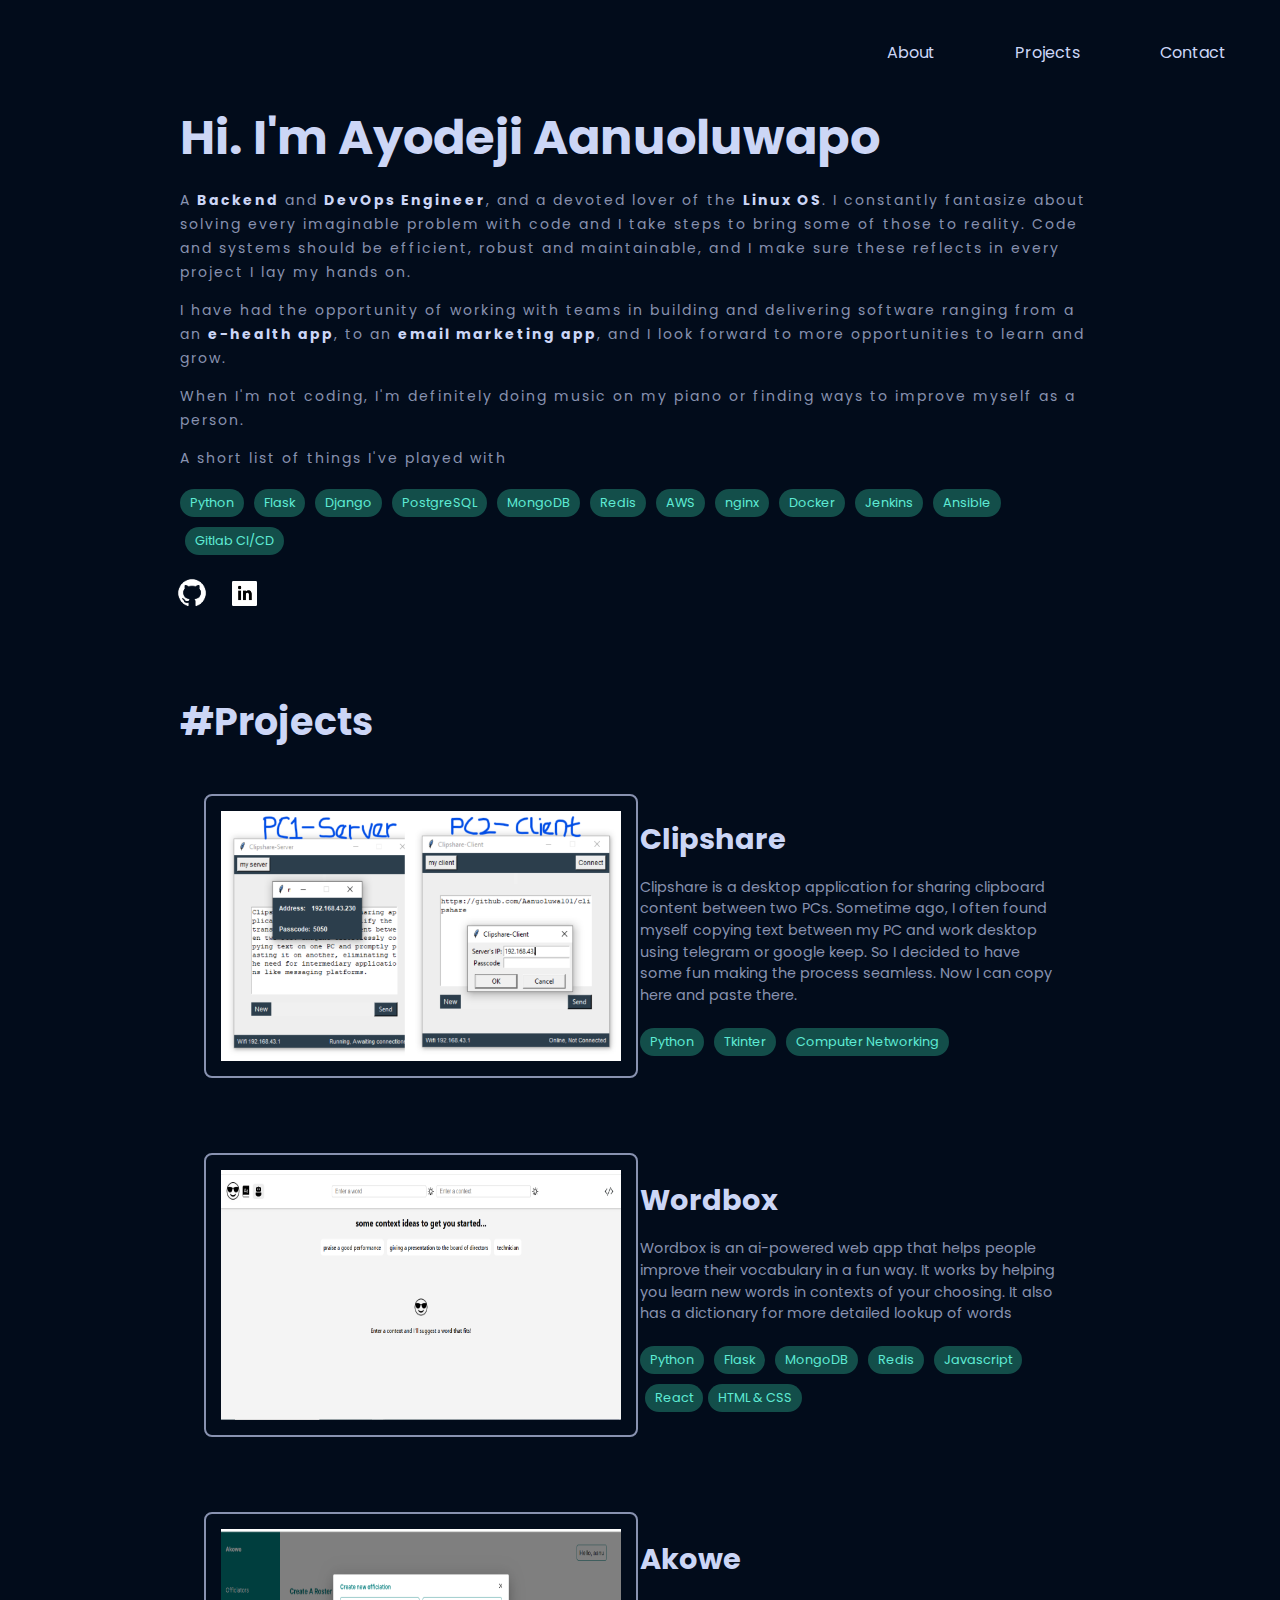
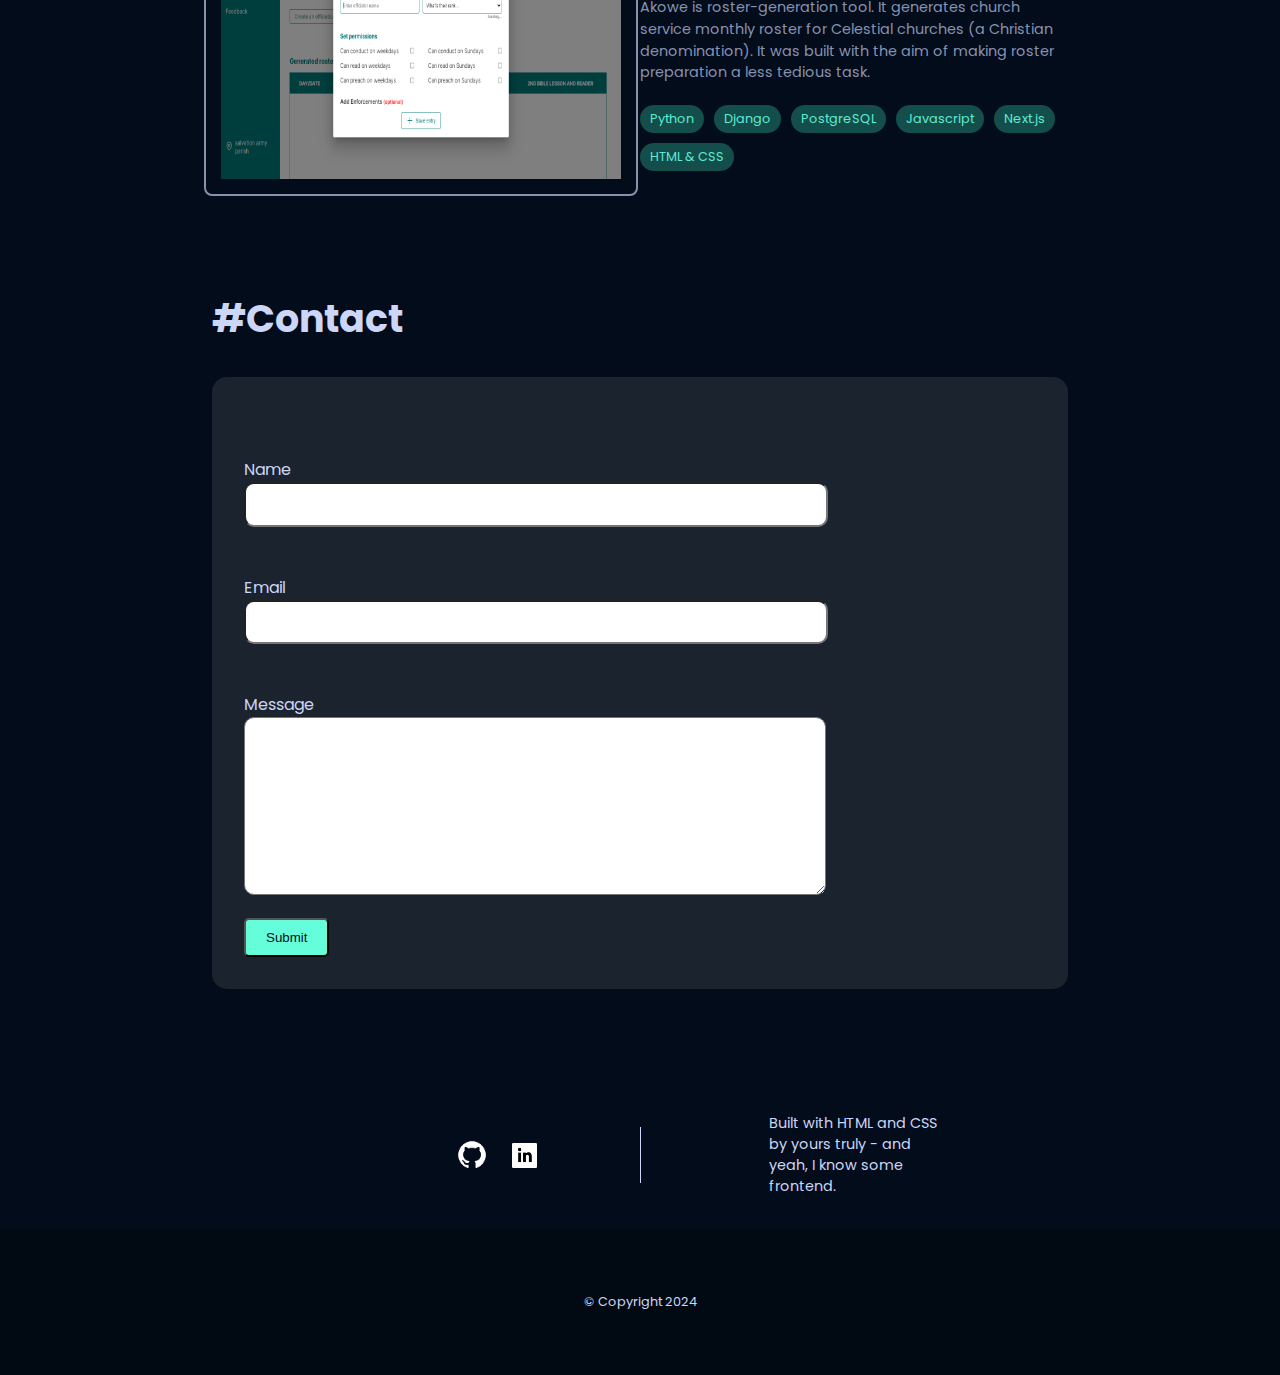
==== index.html @ 5d853a6b "site" ====
<!DOCTYPE html>
<html lang="en">
<head>
    <meta charset="UTF-8">
    <meta name="viewport" content="width=device-width, initial-scale=1.0">
    <title>Portfolio</title>
    <link rel="stylesheet" href="index.css">
    <link href="https://fonts.googleapis.com/css2?family=Poppins:wght@400;700&display=swap" rel="stylesheet">
</head>
<body>
    <header>
        
        <nav>
            <ul>
                <li><a href="#hero">About</a></li>
                <li><a href="#projects">Projects</a></li>
                <li><a href="#contact">Contact</a></li>
            </ul>
        </nav>
    </header>
    <section id="hero">
        <h1>Hi. I'm Ayodeji Aanuoluwapo</h1>
        <p>A <span class="emphasis" >Backend</span> and <span class="emphasis">DevOps Engineer</span>, and a devoted lover
            of the <span class="emphasis">Linux OS</span>. 
            I constantly fantasize about solving every imaginable problem with code and I take
            steps to bring some of those to reality. Code and systems should be efficient, robust and maintainable, and 
            I make sure these reflects in every project I lay my hands on. 
            </p>
            <p>I have had the opportunity 
                of working with teams in building and delivering software ranging from a an <a href="http://medcarefind.com/" class="emphasis">e-health app</a>,
                to an <a href="https://www.postabox.co/" class="emphasis">email marketing app</a>, and I look 
                forward to more opportunities to learn and grow. 
            </p>
            <p>
                When I'm not coding, I'm definitely doing music on my piano or finding ways to improve myself as a person.
            </p>
            <p>A short list of things I've played with</p>
            <div class="tech-stack">
                <span class="first-tech">Python</span>
                <span>Flask</span>
                <span>Django</span>
                <span>PostgreSQL</span>
                <span>MongoDB</span>
                <span>Redis</span>
                <span>AWS</span>
                <span>nginx</span>
                <span>Docker</span>
                <span>Jenkins</span>
                <span>Ansible</span>
                <span>Gitlab CI/CD</span>
            </div>

        <div id="social-media">
            <a href="https://github.com/Aanuoluwa101/"><img src="github-logo.png" alt="github" class="social-media-logo github"></a>
            <a href="https://www.linkedin.com/in/aanuoluwapo-ayodeji-995904261/"><img src="linkedin-logo.png" alt="linkedin" class="social-media-logo"></a>
        </div>
    </section>
    <section id="projects">
        <h2>#Projects</h2>
        <div class="project-list">
            <a href="https://github.com/Aanuoluwa101/clipshare" class="project-link">
                <div class="project">
                    <div class="project-image">
                        <div class="project-image">
                            <img src="clipshare.png" alt="clipshare">
                        </div>
                    </div>
                    <div class="project-details">
                        <h3 class="project-title">Clipshare</h3>
                        <p class="project-description">Clipshare is a desktop application for sharing clipboard content between two PCs.      
                                                    Sometime ago, I often found myself copying text between my PC and work desktop using telegram or google keep.
                                                    So I decided to have some fun making the process seamless. 
                                                    Now I can copy here and paste there. 
                                                    </p>
                        <div class="tech-stack">
                            <span class="first-tech">Python</span>
                            <span>Tkinter</span>
                            <span>Computer Networking</span>
                        </div>
                    </div>
                </div>    
            </a>
            
            <a href="https://soundsophisticated.vercel.app/" class="project-link">
                <div class="project">
                    <div class="project-image">
                        <div class="project-image">
                            <img src="soundsophisticated.png" alt="soundsophisticated">
                        </div>
                    </div>
                    <div class="project-details">
                        <h3 class="project-title">Wordbox</h3>
                        <p class="project-description">Wordbox is an ai-powered web app that helps
                            people improve their vocabulary in a fun way. It works by helping
                            you learn new words in contexts of your choosing. It also has 
                            a dictionary for more detailed lookup of words
                        </p>
                        <div class="tech-stack">
                            <span class="first-tech">Python</span>
                            <span>Flask</span>
                            <span>MongoDB</span>
                            <span>Redis</span>
                            <span>Javascript</span>
                            <span>React</span>
                            <span id="html-and-css">HTML & CSS</span>
                        </div>
                    </div>
                </div>
            </a>
            <a href="https://akowe.netlify.app/" class="project-link">
                <div class="project">
                    <div class="project-image">
                        <div class="project-image">
                            <img src="akowe.png" alt="soundsophisticated">
                        </div>
                    </div>
                    <div class="project-details">
                        <h3 class="project-title">Akowe</h3>
                        <p class="project-description">Akowe is roster-generation tool. 
                            It generates church service monthly roster for Celestial 
                            churches (a Christian denomination). It was built with the 
                            aim of making roster preparation a less tedious task. 
                        </p>
                        <div class="tech-stack">
                            <span class="first-tech">Python</span>
                            <span>Django</span>
                            <span>PostgreSQL</span>
                            <span>Javascript</span>
                            <span>Next.js</span>
                            <span id="html-and-css">HTML & CSS</span>
                        </div>
                    </div>
            </div>
            </a>
        </div>
    </section>

    <section id="contact">
        <div class="container">
            <h2>#Contact</h2>
            <form action="https://formspree.io/f/xoqgglew" method="post">
                <div class="form-group">
                    <p>Name</p>
                    <input type="text" id="name" name="name" required>
                </div>
                <div class="form-group">
                    <p>Email</p>
                    <input type="email" id="email" name="email" required>
                </div>
                <div class="form-group">
                    <p>Message</p>
                    <textarea id="message" name="message" rows="10" required ></textarea>
                </div>
                <button type="submit" >Submit</button>
            </form>
        </div>
    </section>
    
    <section class="closing">
        <div class="social-media-closing" class="social-media">
            <a href="https://github.com/Aanuoluwa101/"><img src="github-logo.png" alt="github" class="social-media-logo github"></a>
            <a href="https://www.linkedin.com/in/aanuoluwapo-ayodeji-995904261/"><img src="linkedin-logo.png" alt="linkedin" class="social-media-logo"></a>
        </div>
        <p class="closing-text">Built with HTML and CSS by yours truly - and yeah, I know some 
            frontend. 
        </p>
    </section>
    <footer>
        <p class="copyright">© Copyright 2024</p>
    </footer>
    
</body>
</html>
---- index.css ----
body {
    background-color: #020c1b;
    color: #ccd6f6;
    font-family: 'Poppins', sans-serif;
    margin: 0;
    padding: 0;
}

header {
    display: flex;
    justify-content: flex-end;
    padding: 40px;
    background-color: #020c1b;
    align-items: center;
    position: fixed;
    top: 0;
    width: 95%;
}

.logo-container {
    align-self: flex-start;
    margin: 0 auto;
}

.logo {
    width: 250px; 
    height: 280px;
    margin-right: 10px;
    border-radius: 50%; 
    /* object-fit: cover;  */
}


nav ul {
    list-style: none;
    display: flex;
    gap: 20px;
    margin: 0;
    padding: 0;
}

nav a {
    color: #ccd6f6;;
    text-decoration: none;
    margin: 30px;
    cursor: pointer;
    text-decoration: none;
    padding-bottom: 1px;
}

nav a:hover {
    border-bottom: 2px solid #ccd6f6;
}

#hero {
    text-align: start;
    padding: 70px 20px;
    padding-bottom: 40px;
    /* background-color: red; */
    margin: 0 10rem;
    /* border-bottom: 1px solid #ccd6f6; */
    /* background: #0a192f url('hero-background.jpg') no-repeat center center/cover; */
}

#hero h1 {
    font-size: 48px;
    /* background-color: red; */
    margin-bottom: 0;
}

#hero p{
   line-height: 1.5rem; 
   letter-spacing: 2px;
   color: #8892b0;
   font-size: 14px;
}

#hero .emphasis {
   color: #ccd6f6;
   font-weight: 700; 
}


#hero a {
    cursor: pointer;
    text-decoration: none;
}

.social-media-logo {
    width: 25px; /* Adjust size as needed */
    height: 25px;
    margin: 8px;
    border-radius: 5%;
}

#social-media {
    margin-top: 5px;
}

.github {
    width: 40px;
    height: 40px;
    margin-left: -8px;
    margin-bottom: 1px;
}


#about, #projects, #contact {
    padding: 60px 20px;
}



.project-list {
    display: flex;
    flex-wrap: wrap;
    gap: 20px;
}

#projects {
    margin: 0 10rem;
    padding-top: 0;
    padding-bottom: 0;
    /* border-bottom: 1px solid #ccd6f6; */
}

#projects h2 {
    font-size: 38px;
    margin-bottom: 20px;
}

/* projects**/

.project {
    display: flex;
    justify-content: center;
    align-items: center;
    /* border: 1px solid red;   */
    /* margin: 2rem auto; */
    max-width: 1200px;
    padding: 1.5rem;
    border-radius: 15px;
    background-color: transparent;
    transition: background-color 0.3s ease;
    cursor: pointer;

}

.project:hover {
    background-color: rgba(128, 128, 128, 0.1);;
}


.project-image {
    flex: 1;
    /* padding: 1rem; */
}

.project-image img {
    max-width: 100%;
    /* height: auto; */
    height: 250px;
    width: 400px;
    border-radius: 8px;
    border: 2px solid #8892b0;
    padding: 15px;
}

.project-details {
    flex: 1;
    padding: 1rem;
}

.project-title {
    font-size: 1.8rem;
    margin-bottom: 1rem;
    margin-top: 0;
    /* background-color: red; */
}

.project-description {
    font-size: .9rem;
    line-height: 1.5;
    margin-bottom: 1rem;
    color: #8892b0;

}

.project-details .tech-stack,
#hero .tech-stack {
    display: flex;
    flex-wrap: wrap;
}

.project-details .tech-stack span,
#hero .tech-stack span {
    color: #5eead4;
    margin: 5px;
    background-color: #134E4A;
    padding: 5px 10px;
    border-radius: 30px;
    font-size: .8rem;
}



.project-details .tech-stack .first-tech,
#html-and-css,
#hero .tech-stack .first-tech {
    margin-left: 0;
}

.project-link {
    text-decoration: none;
    color: inherit;
}





.logo-container {
    display: flex;
    align-items: center;
}

.logo-image {
    width: 80px; /* Adjust size as needed */
    height: 80px; /* Adjust size as needed */
    margin-right: 10px; /* Space between image and text */
    border-radius: 50%; /* Makes the image round */
    object-fit: cover; /* Ensures the image covers the round shape */
}

.logo-text {
    font-size: 24px;
    font-weight: bold;
    color: #ccd6f6; /* Match the text color to the theme */
}



#contact {
    margin: 0 10rem;
    padding-top: 0;
    /* border-bottom: 1px solid #ccd6f6; */
}


#contact h2 {
    font-size: 38px;
    margin-bottom: 30px;
}

#contact input,
#contact textarea {
    width: 70%;
    border-radius: 10px;
    padding: .8rem;
    
}

#contact .container {
    padding: 2rem;
    border-radius: 4px;
}

#contact .form-group{
    margin-top: 3rem;
    
}

#contact form {
    border-radius: 15px;
    padding: 2rem;
    background-color: rgba(128, 128, 128, 0.2);
}

#contact .form-group p{
 margin-bottom: 0;  
}

#contact button {
    background-color: #64ffda;
    color: #010c1b;
    padding: 10px 20px;
    cursor: pointer;
    margin-top: 1rem;
    border-radius: 5px;
}


.closing {
    display: flex;
    width: 70%;
    /* border: 2px solid red; */
    margin: 0 auto;
    margin-left: 16rem;
    justify-content: center;
    align-items: center;
}

.social-media-closing,
.closing-text {
    margin: 2rem 4rem;
    width: 20%;
    /* border: 2px solid red; */

}
 
.closing-text {
    font-size: .9rem;   
}

.social-media-closing {
    border-right: 1px solid #ccd6f6;

}


footer {
    padding: 4rem;
    background-color: #010A13;

}

.copyright {
    margin: 0;
    font-size: .8rem;
    text-align: center;
}
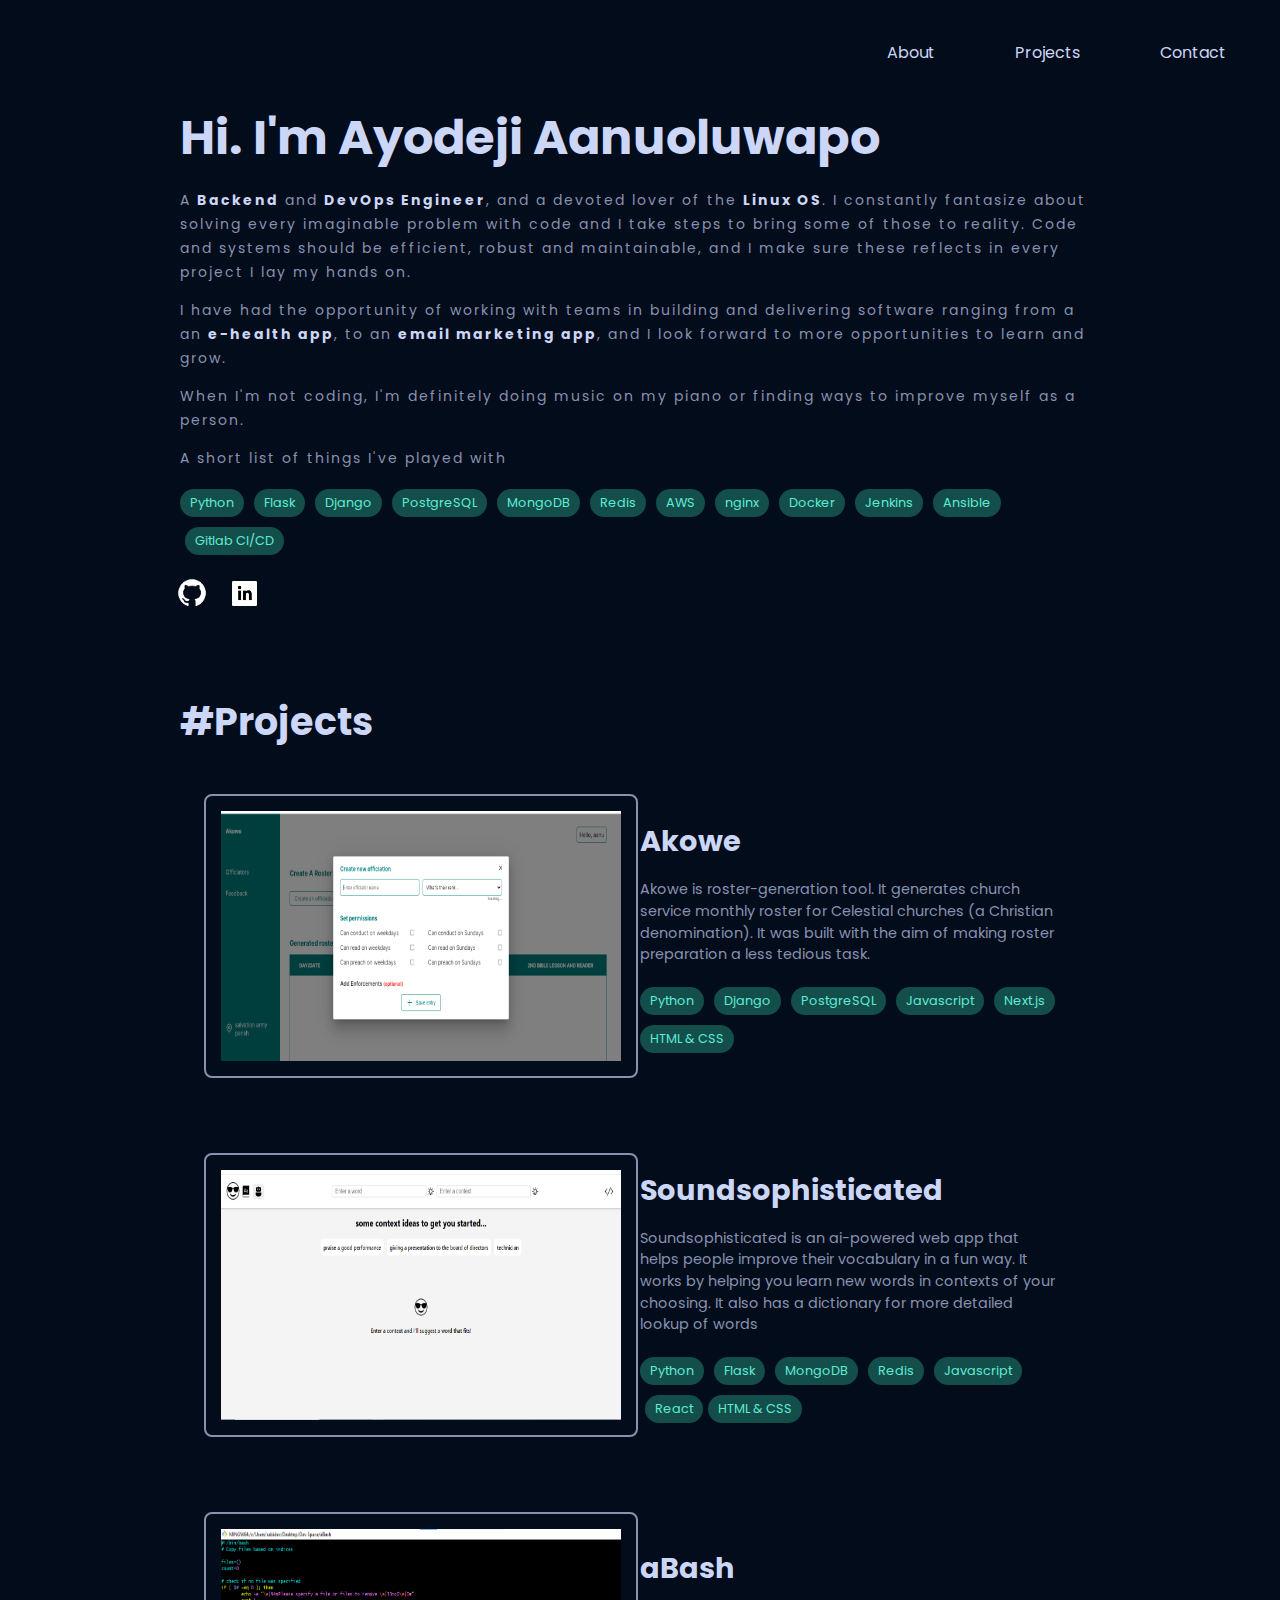
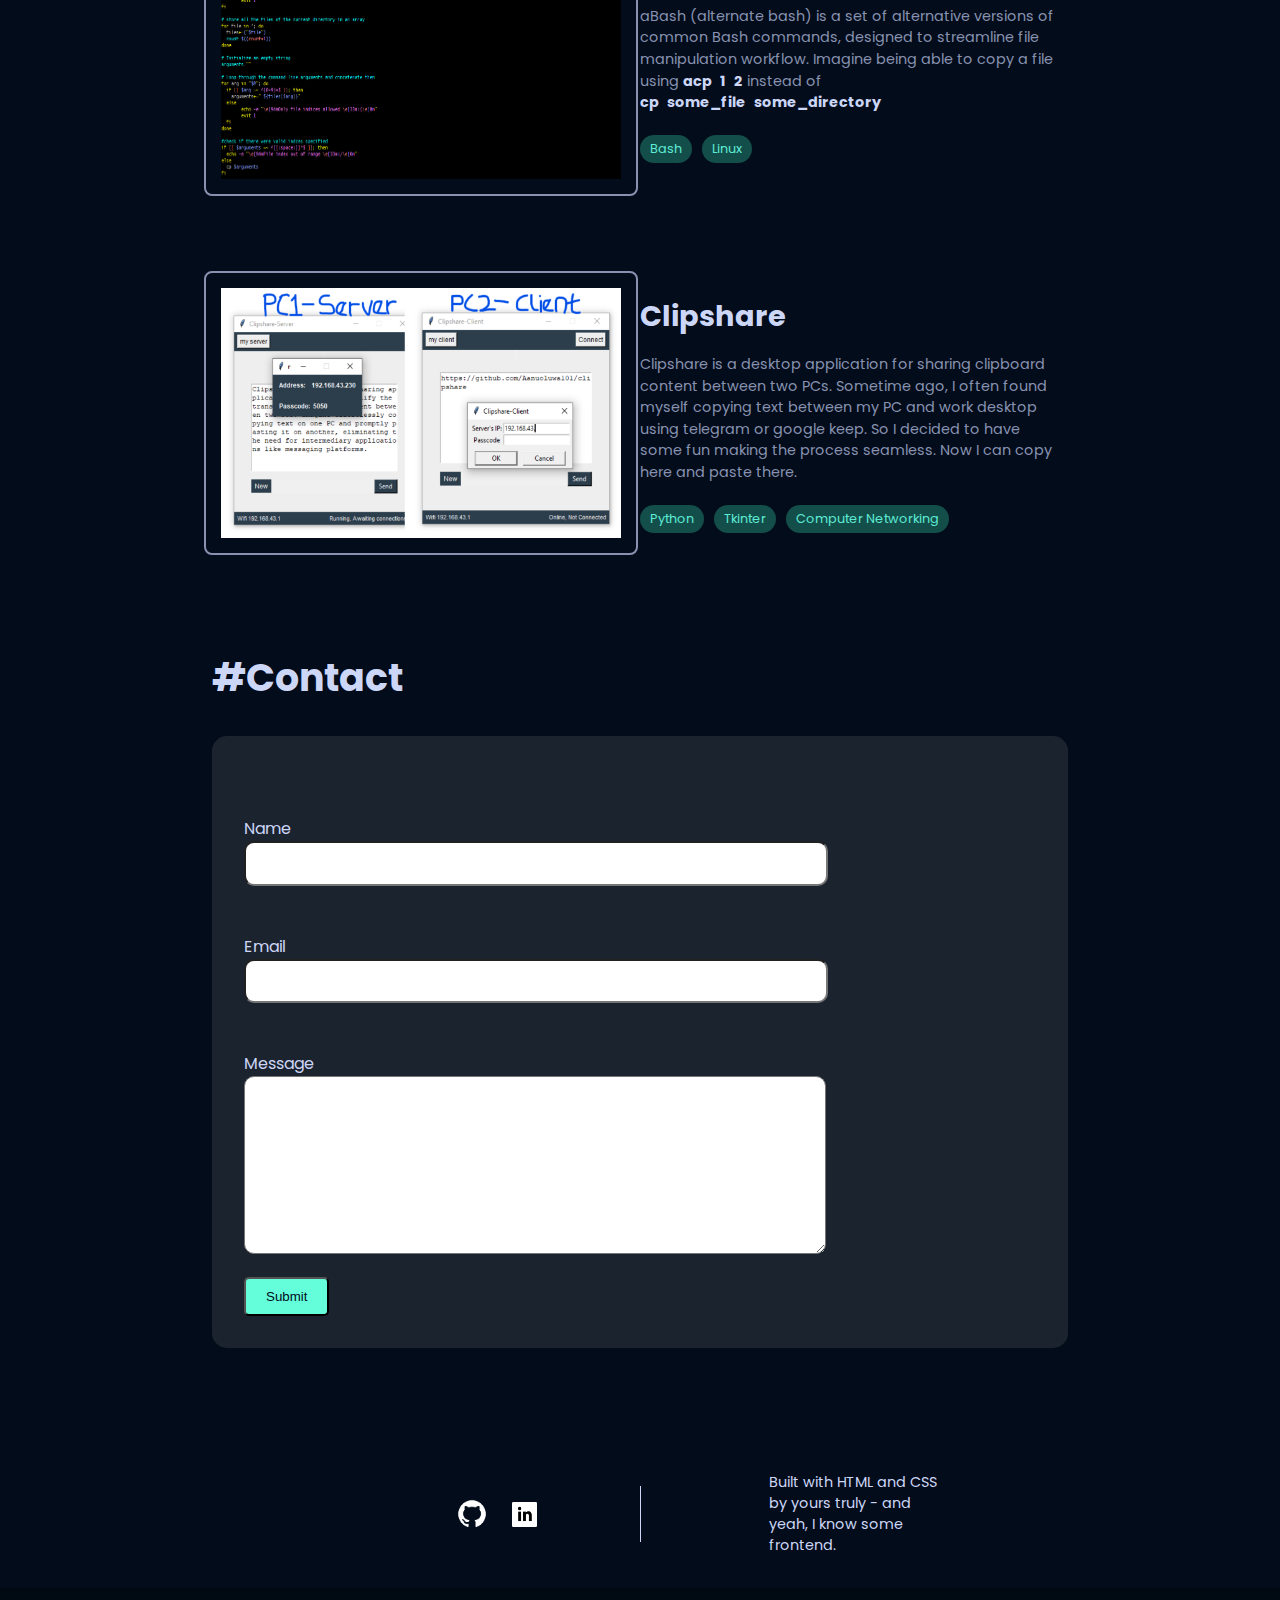
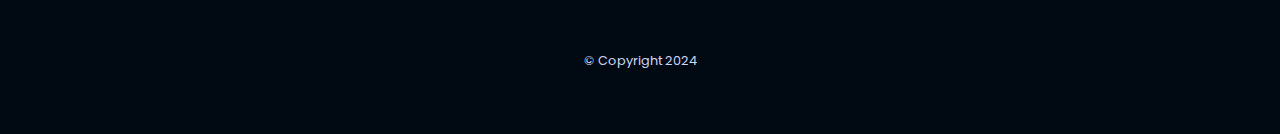
==== commit b66ce63b: "added aBash" ====
--- a/index.html
+++ b/index.html
@@ -58,6 +58,80 @@
     <section id="projects">
         <h2>#Projects</h2>
         <div class="project-list">
+            <a href="https://akowe.netlify.app/" class="project-link">
+                <div class="project">
+                    <div class="project-image">
+                        <div class="project-image">
+                            <img src="akowe.png" alt="akowe">
+                        </div>
+                    </div>
+                    <div class="project-details">
+                        <h3 class="project-title">Akowe</h3>
+                        <p class="project-description">Akowe is roster-generation tool. 
+                            It generates church service monthly roster for Celestial 
+                            churches (a Christian denomination). It was built with the 
+                            aim of making roster preparation a less tedious task. 
+                        </p>
+                        <div class="tech-stack">
+                            <span class="first-tech">Python</span>
+                            <span>Django</span>
+                            <span>PostgreSQL</span>
+                            <span>Javascript</span>
+                            <span>Next.js</span>
+                            <span id="html-and-css">HTML & CSS</span>
+                        </div>
+                    </div>
+            </div>
+            </a>
+            <a href="https://soundsophisticated.vercel.app/" class="project-link">
+                <div class="project">
+                    <div class="project-image">
+                        <div class="project-image">
+                            <img src="soundsophisticated.png" alt="soundsophisticated">
+                        </div>
+                    </div>
+                    <div class="project-details">
+                        <h3 class="project-title">Soundsophisticated</h3>
+                        <p class="project-description">Soundsophisticated is an ai-powered web app that helps
+                            people improve their vocabulary in a fun way. It works by helping
+                            you learn new words in contexts of your choosing. It also has 
+                            a dictionary for more detailed lookup of words
+                        </p>
+                        <div class="tech-stack">
+                            <span class="first-tech">Python</span>
+                            <span>Flask</span>
+                            <span>MongoDB</span>
+                            <span>Redis</span>
+                            <span>Javascript</span>
+                            <span>React</span>
+                            <span id="html-and-css">HTML & CSS</span>
+                        </div>
+                    </div>
+                </div>
+            </a>
+
+            <a href="https://github.com/Aanuoluwa101/aBash" class="project-link">
+                <div class="project">
+                    <div class="project-image">
+                        <div class="project-image">
+                            <img src="aBash.png" alt="aBash">
+                        </div>
+                    </div>
+                    <div class="project-details">
+                        <h3 class="project-title">aBash</h3>
+                        <p class="project-description">aBash (alternate bash) is a set of alternative versions of 
+                            common Bash commands, designed to streamline file manipulation workflow. Imagine being
+                            able to copy a file using <strong class="emphasis">acp</strong>&nbsp;&nbsp;<strong class="emphasis">1</strong>&nbsp;&nbsp;<strong class="emphasis">2</strong>
+                            instead of <strong class="emphasis">cp</strong>&nbsp;&nbsp;<strong class="emphasis">some_file</strong>&nbsp;&nbsp;<strong class="emphasis">some_directory</strong> 
+                        </p>
+                        <div class="tech-stack">
+                            <span class="first-tech">Bash</span>   
+                            <span>Linux</span>                         
+                        </div>
+                    </div>
+                </div>
+            </a>
+
             <a href="https://github.com/Aanuoluwa101/clipshare" class="project-link">
                 <div class="project">
                     <div class="project-image">
@@ -81,57 +155,7 @@
                 </div>    
             </a>
             
-            <a href="https://soundsophisticated.vercel.app/" class="project-link">
-                <div class="project">
-                    <div class="project-image">
-                        <div class="project-image">
-                            <img src="soundsophisticated.png" alt="soundsophisticated">
-                        </div>
-                    </div>
-                    <div class="project-details">
-                        <h3 class="project-title">Wordbox</h3>
-                        <p class="project-description">Wordbox is an ai-powered web app that helps
-                            people improve their vocabulary in a fun way. It works by helping
-                            you learn new words in contexts of your choosing. It also has 
-                            a dictionary for more detailed lookup of words
-                        </p>
-                        <div class="tech-stack">
-                            <span class="first-tech">Python</span>
-                            <span>Flask</span>
-                            <span>MongoDB</span>
-                            <span>Redis</span>
-                            <span>Javascript</span>
-                            <span>React</span>
-                            <span id="html-and-css">HTML & CSS</span>
-                        </div>
-                    </div>
-                </div>
-            </a>
-            <a href="https://akowe.netlify.app/" class="project-link">
-                <div class="project">
-                    <div class="project-image">
-                        <div class="project-image">
-                            <img src="akowe.png" alt="soundsophisticated">
-                        </div>
-                    </div>
-                    <div class="project-details">
-                        <h3 class="project-title">Akowe</h3>
-                        <p class="project-description">Akowe is roster-generation tool. 
-                            It generates church service monthly roster for Celestial 
-                            churches (a Christian denomination). It was built with the 
-                            aim of making roster preparation a less tedious task. 
-                        </p>
-                        <div class="tech-stack">
-                            <span class="first-tech">Python</span>
-                            <span>Django</span>
-                            <span>PostgreSQL</span>
-                            <span>Javascript</span>
-                            <span>Next.js</span>
-                            <span id="html-and-css">HTML & CSS</span>
-                        </div>
-                    </div>
-            </div>
-            </a>
+           
         </div>
     </section>
 
--- a/index.css
+++ b/index.css
@@ -75,7 +75,7 @@
    font-size: 14px;
 }
 
-#hero .emphasis {
+.emphasis {
    color: #ccd6f6;
    font-weight: 700; 
 }
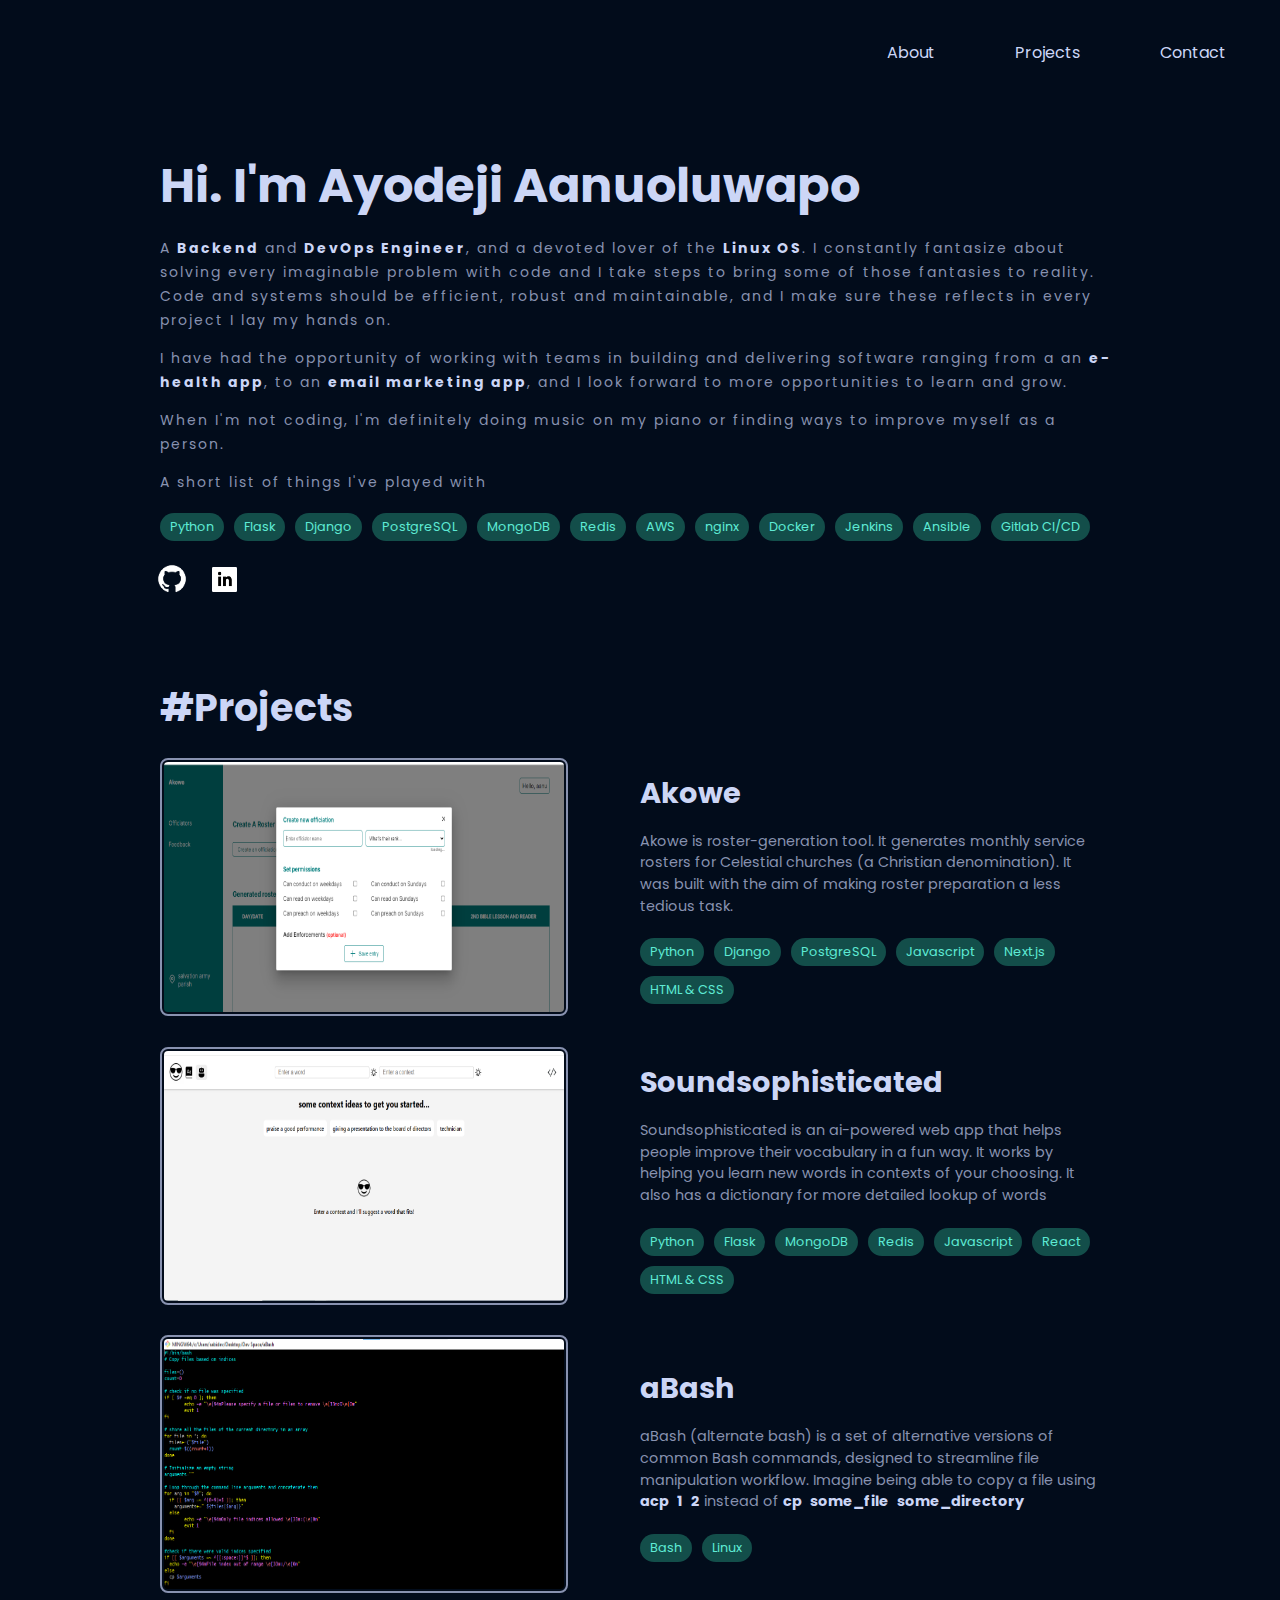
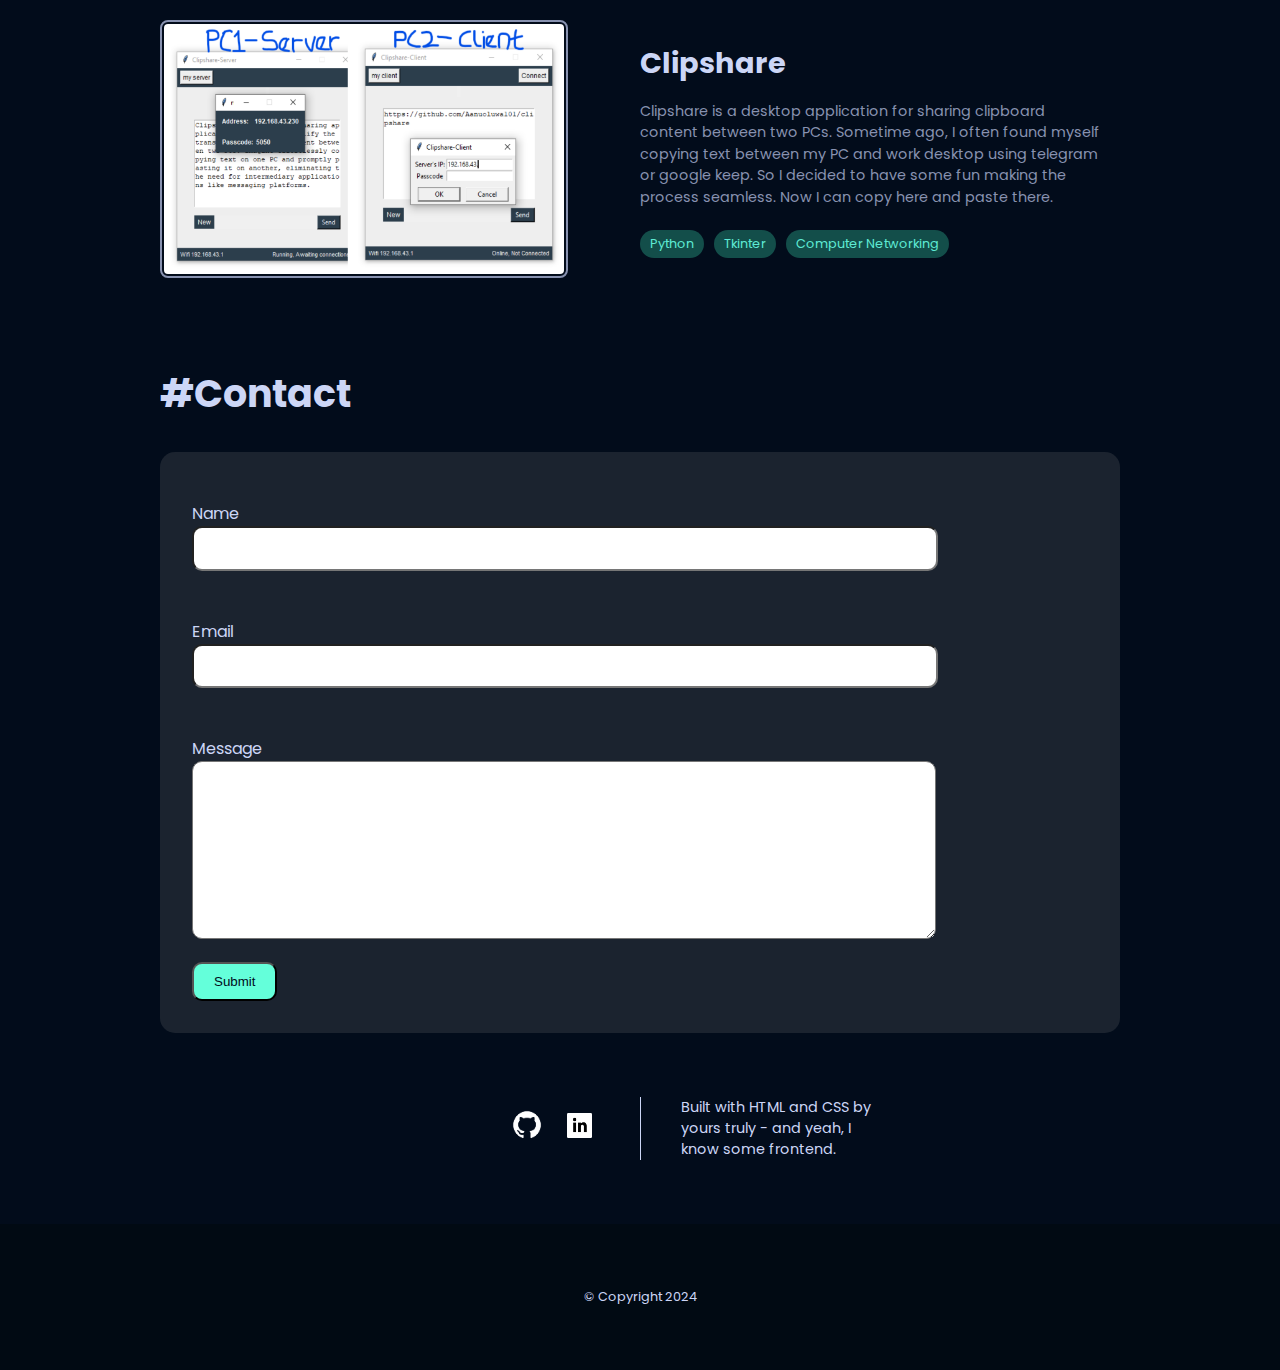
==== commit 6a2c9052: "further improved responsiveness" ====
--- a/index.html
+++ b/index.html
@@ -9,7 +9,6 @@
 </head>
 <body>
     <header>
-        
         <nav>
             <ul>
                 <li><a href="#hero">About</a></li>
@@ -23,7 +22,7 @@
         <p>A <span class="emphasis" >Backend</span> and <span class="emphasis">DevOps Engineer</span>, and a devoted lover
             of the <span class="emphasis">Linux OS</span>. 
             I constantly fantasize about solving every imaginable problem with code and I take
-            steps to bring some of those to reality. Code and systems should be efficient, robust and maintainable, and 
+            steps to bring some of those fantasies to reality. Code and systems should be efficient, robust and maintainable, and 
             I make sure these reflects in every project I lay my hands on. 
             </p>
             <p>I have had the opportunity 
@@ -68,7 +67,7 @@
                     <div class="project-details">
                         <h3 class="project-title">Akowe</h3>
                         <p class="project-description">Akowe is roster-generation tool. 
-                            It generates church service monthly roster for Celestial 
+                            It generates monthly service rosters for Celestial 
                             churches (a Christian denomination). It was built with the 
                             aim of making roster preparation a less tedious task. 
                         </p>
--- a/index.css
+++ b/index.css
@@ -17,7 +17,7 @@
     width: 95%;
 }
 
-.logo-container {
+/* .logo-container {
     align-self: flex-start;
     margin: 0 auto;
 }
@@ -27,8 +27,7 @@
     height: 280px;
     margin-right: 10px;
     border-radius: 50%; 
-    /* object-fit: cover;  */
-}
+} */
 
 
 nav ul {
@@ -56,10 +55,9 @@
     text-align: start;
     padding: 70px 20px;
     padding-bottom: 40px;
-    /* background-color: red; */
-    margin: 0 10rem;
-    /* border-bottom: 1px solid #ccd6f6; */
-    /* background: #0a192f url('hero-background.jpg') no-repeat center center/cover; */
+    margin: 0 auto;
+    margin-top: 3rem;
+    width:75%;
 }
 
 #hero h1 {
@@ -118,10 +116,10 @@
 }
 
 #projects {
-    margin: 0 10rem;
-    padding-top: 0;
-    padding-bottom: 0;
-    /* border-bottom: 1px solid #ccd6f6; */
+    padding: 0;
+    margin: 0 auto;
+    margin-bottom: 5rem;
+    width:75%;
 }
 
 #projects h2 {
@@ -138,7 +136,7 @@
     /* border: 1px solid red;   */
     /* margin: 2rem auto; */
     max-width: 1200px;
-    padding: 1.5rem;
+    
     border-radius: 15px;
     background-color: transparent;
     transition: background-color 0.3s ease;
@@ -147,23 +145,26 @@
 }
 
 .project:hover {
+    padding: 1.5rem;
     background-color: rgba(128, 128, 128, 0.1);;
 }
 
 
 .project-image {
     flex: 1;
+    max-width: 100%;
     /* padding: 1rem; */
 }
 
 .project-image img {
-    max-width: 100%;
+    
     /* height: auto; */
     height: 250px;
     width: 400px;
+    max-width: 100%;
     border-radius: 8px;
     border: 2px solid #8892b0;
-    padding: 15px;
+    padding: 2px;
 }
 
 .project-details {
@@ -241,9 +242,12 @@
 
 
 #contact {
-    margin: 0 10rem;
-    padding-top: 0;
+    padding: 0;
+    margin: 0 auto;
+    width:75%;
     /* border-bottom: 1px solid #ccd6f6; */
+    /* background-color: blue; */
+
 }
 
 
@@ -254,14 +258,14 @@
 
 #contact input,
 #contact textarea {
-    width: 70%;
+    width: 80%;
     border-radius: 10px;
     padding: .8rem;
     
 }
 
 #contact .container {
-    padding: 2rem;
+    /* padding: 2rem; */
     border-radius: 4px;
 }
 
@@ -273,6 +277,7 @@
 #contact form {
     border-radius: 15px;
     padding: 2rem;
+    padding-top: .1rem;
     background-color: rgba(128, 128, 128, 0.2);
 }
 
@@ -286,18 +291,17 @@
     padding: 10px 20px;
     cursor: pointer;
     margin-top: 1rem;
-    border-radius: 5px;
+    border-radius: 10px;
 }
 
 
 .closing {
     display: flex;
-    width: 70%;
+    width: 75%;
     /* border: 2px solid red; */
-    margin: 0 auto;
-    margin-left: 16rem;
+    margin: 2rem auto;
     justify-content: center;
-    align-items: center;
+    /* margin-right: 8rem; */
 }
 
 .social-media-closing,
@@ -309,12 +313,18 @@
 }
  
 .closing-text {
-    font-size: .9rem;   
+    font-size: .9rem;
+    margin-left: 0; 
+    padding-left: 2.5rem;  
 }
 
 .social-media-closing {
     border-right: 1px solid #ccd6f6;
-
+    /* display: flex; */
+    text-align: end;
+    margin-right: 0;
+    padding-right: 2.5rem;
+    
 }
 
 
@@ -329,3 +339,177 @@
     font-size: .8rem;
     text-align: center;
 }
+
+
+
+/* Media Queries for Responsiveness */
+@media (max-width: 1200px) {
+    /* #hero, #projects, #contact {
+        margin: 0 5rem;
+    } */
+}
+
+@media (max-width: 992px) {
+    /* #hero, #projects, #contact {
+        margin: 0 2rem;
+    } */
+
+    .project-list {
+        flex-direction: column;
+        align-items: center;
+    }
+
+    .project {
+        flex-direction: column;
+        /* background-color: blue; */
+    }
+
+    .closing {
+        flex-direction: column;
+        margin: 0 auto;
+        width: 75%;
+    }
+
+    .social-media-closing,
+    .closing-text {
+        width: 100%;
+        margin: 1rem 0;
+        border-right: none;
+        text-align: center;
+    }
+
+    .social-media-closing {
+        padding-right: 0;
+    }
+
+    .closing-text{
+        width: 70%;
+        align-self: center;
+        padding-left: 0;
+    }
+    
+}
+
+
+
+@media (max-width: 768px) {
+    /* header {
+        flex-direction: column;
+        align-items: center;
+    } */
+    header {
+        justify-content: center; 
+        /* background-color: blue; */
+    }
+
+    nav ul {
+        /* flex-direction: column; */
+        gap: 10px;
+    }
+    /* nav {
+        flex: 1; 
+    } */
+    
+    nav a {
+        margin: 10px;
+    }
+
+    #hero h1 {
+        font-size: 36px;
+    }
+
+    #hero p {
+        font-size: 12px;
+    }
+
+    #contact input,
+    #contact textarea {
+        width: 90%;
+    }
+
+    .social-media-closing {
+        margin: 1rem 0;
+        padding-right: 0;
+    }
+
+    .closing {
+        margin: 0 auto;
+    }
+
+    .closing-text {
+        /* border: 2px solid blue; */
+        padding-left: 0;
+    }
+
+    .project-image img {
+        height: auto;
+        width: 100%;
+    }
+}
+
+@media (max-width: 480px) {
+    header {
+        padding: 20px 20px;
+    }
+
+    nav ul {
+        gap: 5px;
+    }
+
+    nav a {
+        margin: 5px;
+    }
+
+    /* #hero, #projects, #contact {
+        margin: 0 1rem;
+        padding: 1rem;
+    } */
+
+    .project-image img {
+        padding: 0;
+    }
+
+    /* #hero {
+        margin-top: 1rem;
+    } */
+
+    #hero h1 {
+        font-size: 24px;
+    }
+
+    #hero p {
+        font-size: 10px;
+    }
+
+    .closing {
+        width: 100%;
+        margin: 0 auto;
+    }
+
+    .social-media-closing,
+    .closing-text {
+        width: 100%;
+    }
+    
+    .closing-text{
+        width: 70%;
+        align-self: center;
+    }
+
+    #contact button {
+        display: block;
+        margin: .5rem auto;
+    }
+
+    .project-title {
+        font-size: 1.2rem;
+    }
+
+    .project-description {
+        font-size: 0.8rem;
+    }
+
+    .tech-stack span {
+        font-size: 0.7rem;
+    }
+}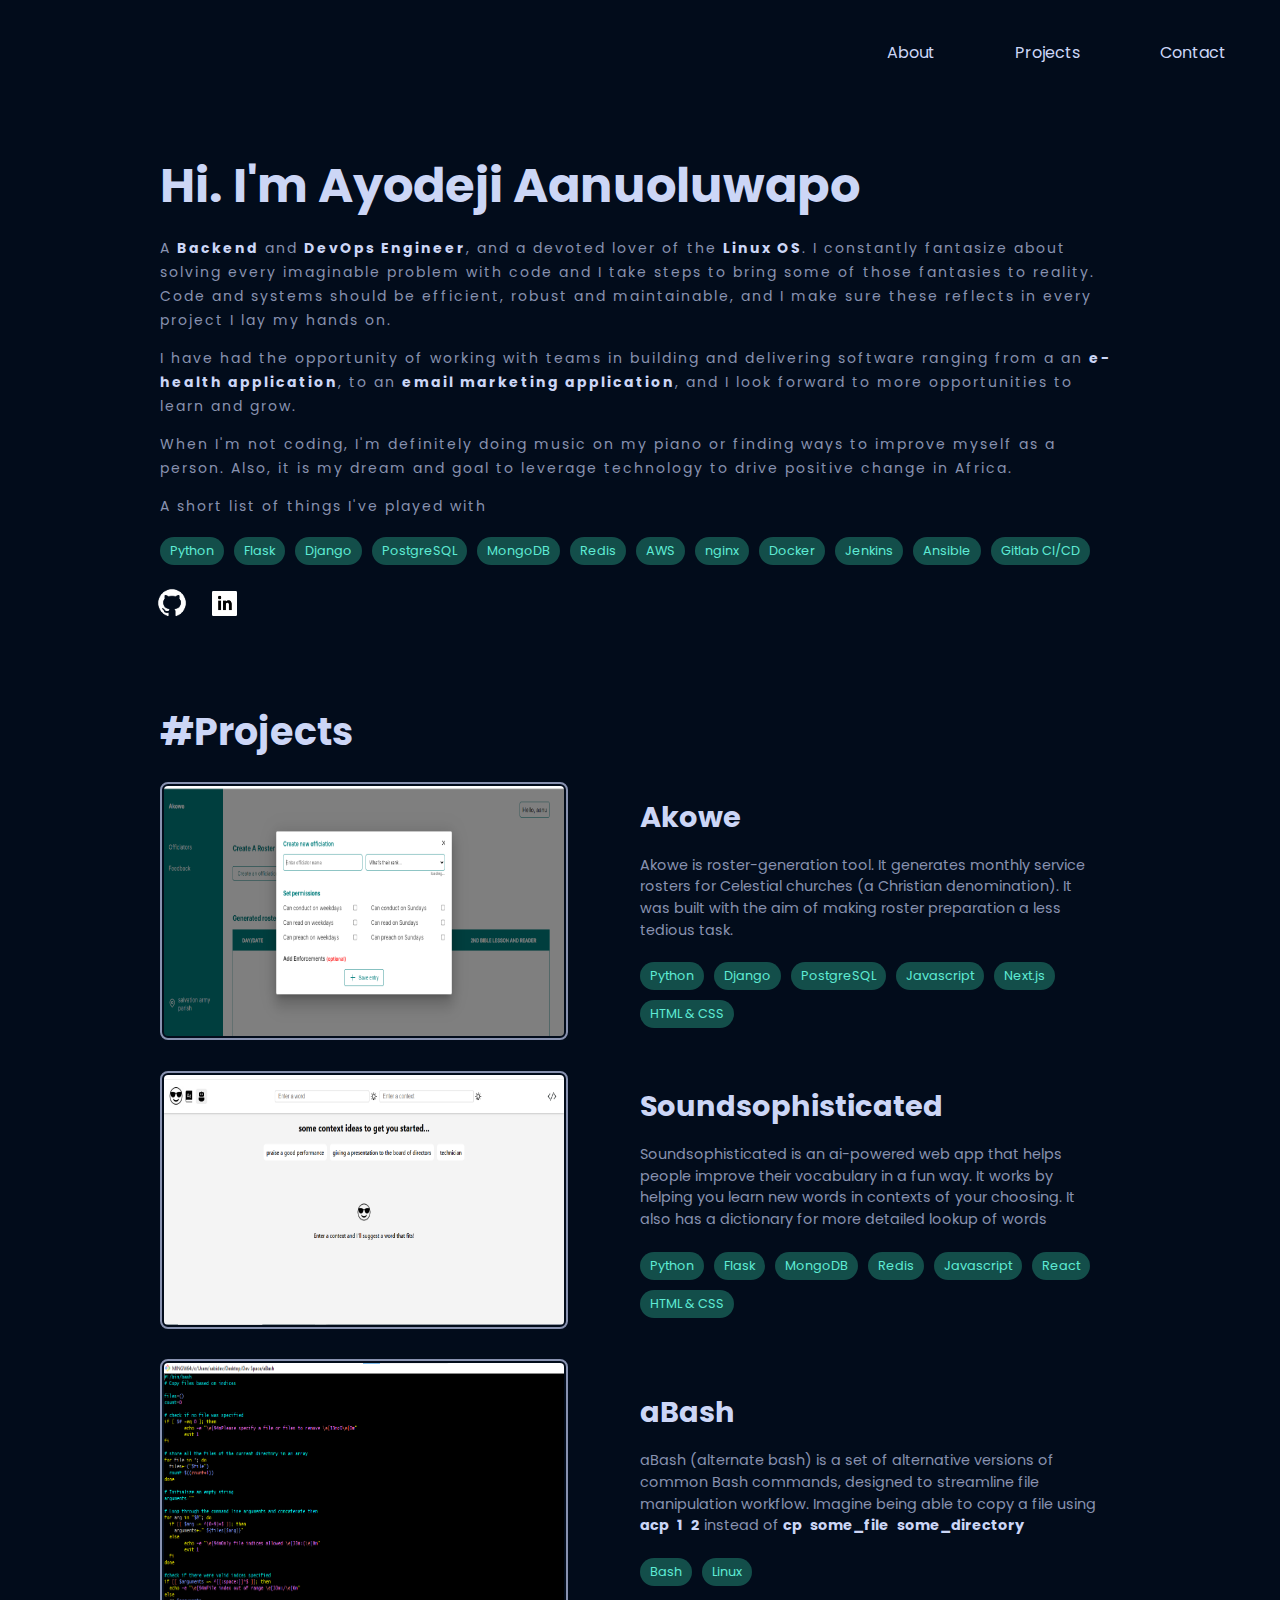
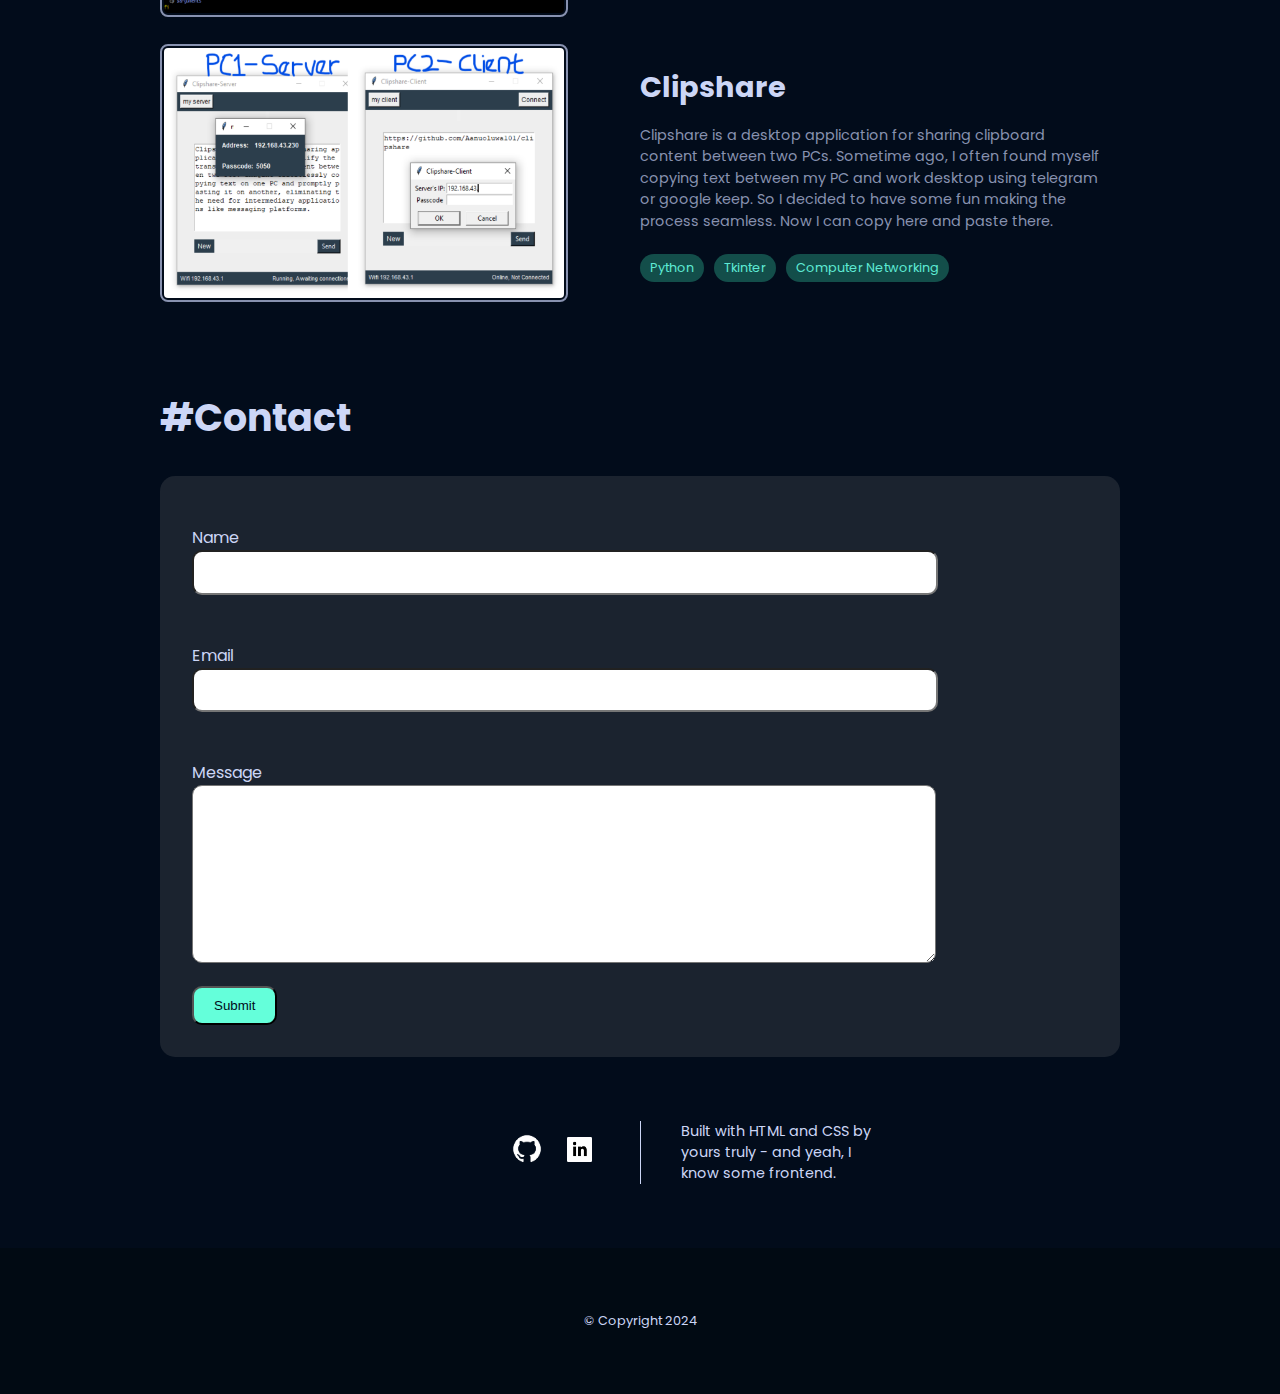
==== commit f8573fb1: "modification to intro" ====
--- a/index.html
+++ b/index.html
@@ -3,9 +3,10 @@
 <head>
     <meta charset="UTF-8">
     <meta name="viewport" content="width=device-width, initial-scale=1.0">
-    <title>Portfolio</title>
+    <title>Aanuoluwapo Ayodeji</title>
     <link rel="stylesheet" href="index.css">
     <link href="https://fonts.googleapis.com/css2?family=Poppins:wght@400;700&display=swap" rel="stylesheet">
+    <link rel="icon" type="image/png" href="my_logo.png">
 </head>
 <body>
     <header>
@@ -26,13 +27,13 @@
             I make sure these reflects in every project I lay my hands on. 
             </p>
             <p>I have had the opportunity 
-                of working with teams in building and delivering software ranging from a an <a href="http://medcarefind.com/" class="emphasis">e-health app</a>,
-                to an <a href="https://www.postabox.co/" class="emphasis">email marketing app</a>, and I look 
+                of working with teams in building and delivering software ranging from a an <a href="http://medcarefind.com/" class="emphasis">e-health application</a>,
+                to an <a href="https://www.postabox.co/" class="emphasis">email marketing application</a>, and I look 
                 forward to more opportunities to learn and grow. 
             </p>
             <p>
                 When I'm not coding, I'm definitely doing music on my piano or finding ways to improve myself as a person.
-            </p>
+                Also, it is my dream and goal to leverage technology to drive positive change in Africa.
             <p>A short list of things I've played with</p>
             <div class="tech-stack">
                 <span class="first-tech">Python</span>
@@ -57,7 +58,7 @@
     <section id="projects">
         <h2>#Projects</h2>
         <div class="project-list">
-            <a href="https://akowe.netlify.app/" class="project-link">
+            <a href="https://akowe.netlify.app/" class="project-link" target="_blank">
                 <div class="project">
                     <div class="project-image">
                         <div class="project-image">
@@ -82,7 +83,7 @@
                     </div>
             </div>
             </a>
-            <a href="https://soundsophisticated.vercel.app/" class="project-link">
+            <a href="https://soundsophisticated.vercel.app/" class="project-link" target="_blank">
                 <div class="project">
                     <div class="project-image">
                         <div class="project-image">
@@ -109,7 +110,7 @@
                 </div>
             </a>
 
-            <a href="https://github.com/Aanuoluwa101/aBash" class="project-link">
+            <a href="https://github.com/Aanuoluwa101/aBash" class="project-link" target="_blank">
                 <div class="project">
                     <div class="project-image">
                         <div class="project-image">
@@ -131,7 +132,7 @@
                 </div>
             </a>
 
-            <a href="https://github.com/Aanuoluwa101/clipshare" class="project-link">
+            <a href="https://github.com/Aanuoluwa101/clipshare" class="project-link" target="_blank">
                 <div class="project">
                     <div class="project-image">
                         <div class="project-image">
